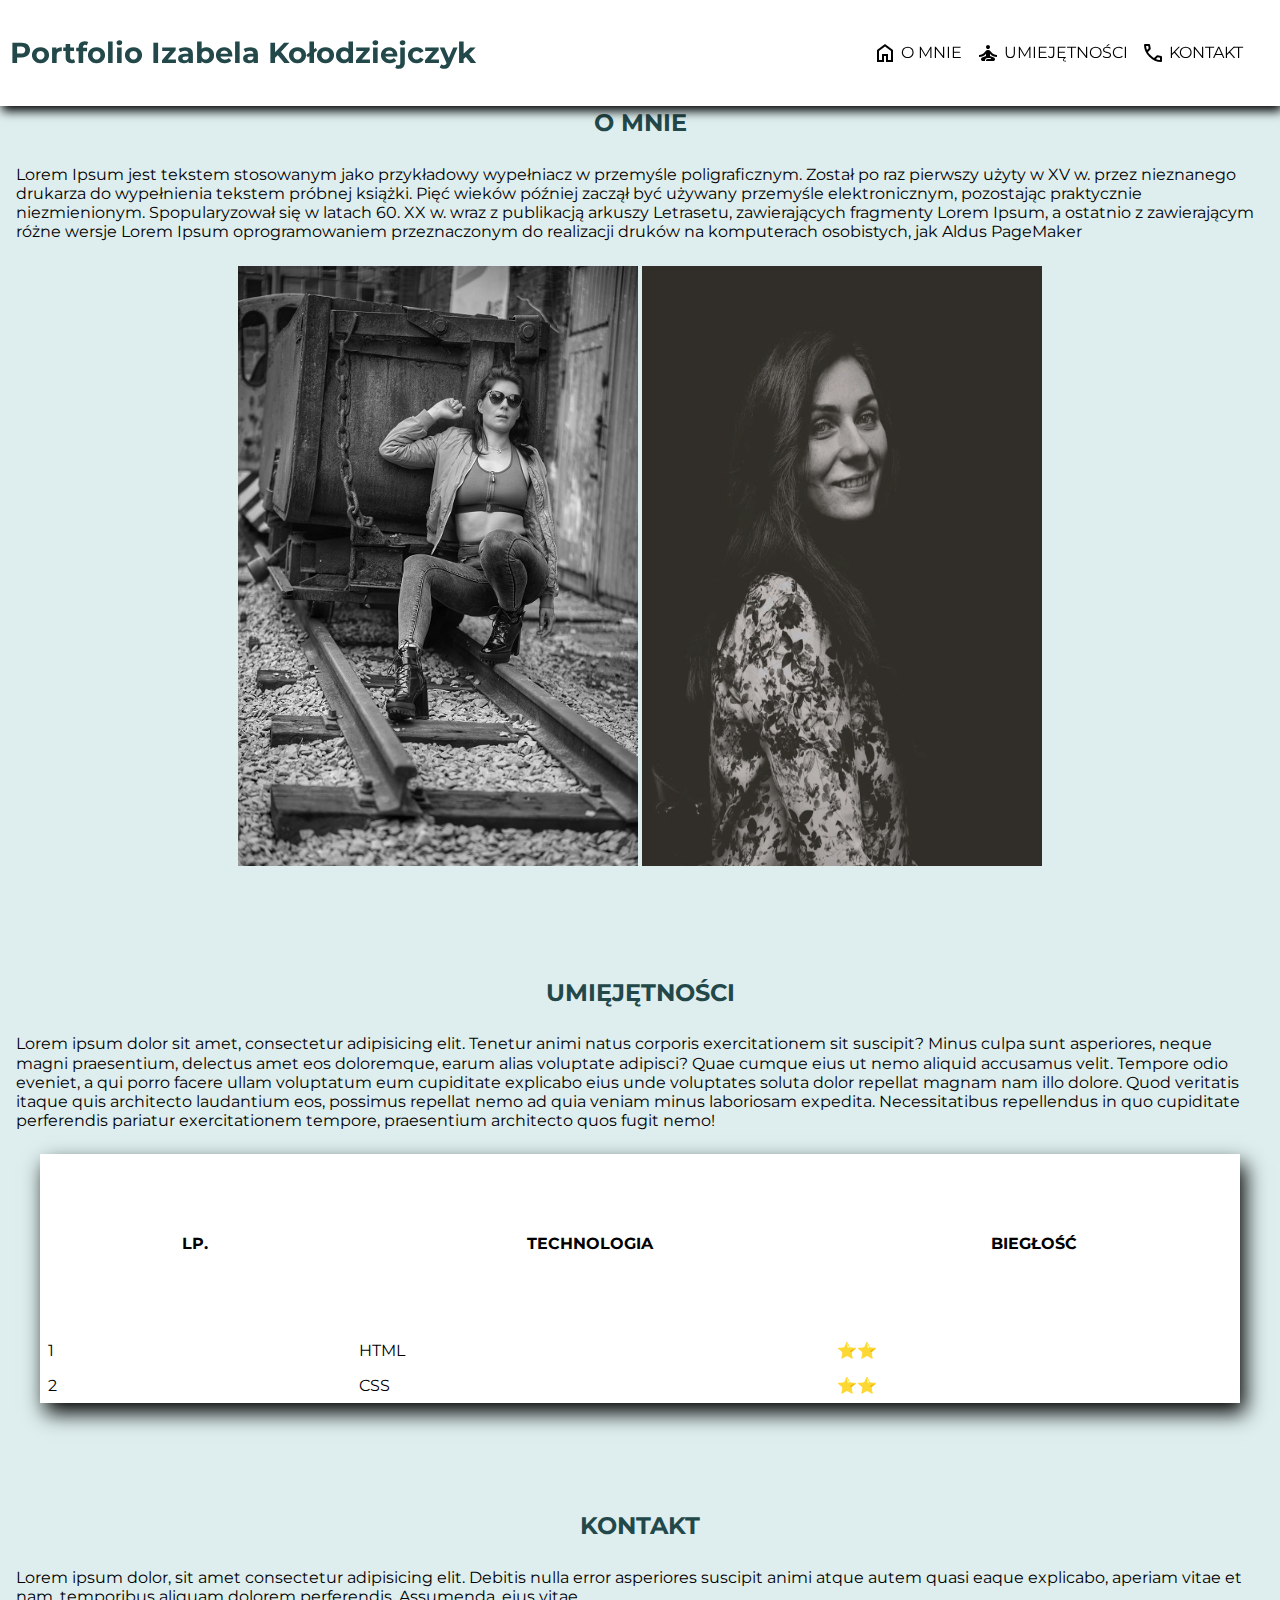
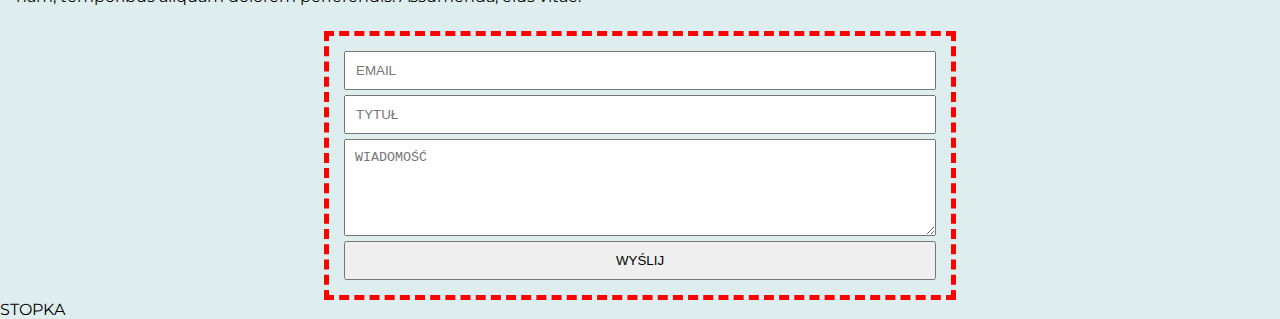
==== portfolio/index.html @ 6bcff5b6 "table" ====
<!DOCTYPE html>
<html lang="en">
  <head>
    <meta charset="UTF-8" />
    <meta http-equiv="X-UA-Compatible" content="IE=edge" />
    <meta name="viewport" content="width=device-width, initial-scale=1.0" />
    <title>Document</title>
    <link rel="stylesheet" href="style.css" />
    <link rel="preconnect" href="https://fonts.googleapis.com" />
    <link rel="preconnect" href="https://fonts.gstatic.com" crossorigin />
    <link
      href="https://fonts.googleapis.com/css2?family=Montserrat:wght@400;700&display=swap"
      rel="stylesheet"
    />
    <link
      rel="stylesheet"
      href="https://fonts.googleapis.com/css2?family=Material+Symbols+Outlined:opsz,wght,FILL,GRAD@20..48,100..700,0..1,-50..200"
    />
  </head>
  <!-- komentarz ctrl/ -->
  <body>
    <header class="bodyHeader">
      <h1>Portfolio Izabela Kołodziejczyk</h1>
      <nav>
        <input type="checkbox" id="toggler" />
        <label for="toggler">
          <div></div>
          <div></div>
          <div></div>
        </label>
        <!-- Nawigacja Główna -->
        <!-- <ol>
          ordered list (lista numerowana)
         <li>list item1</li> -->
        <!-- <li>list item2</li>
          <li>list item3</li> -->

        <!-- </ol>  -->
        <ul>
          <!-- unordered list (lista nienumerowana) -->
          <li>
            <a href="#about"
              ><span class="material-symbols-outlined"> home </span> O MNIE</a
            >
          </li>
          <li>
            <a href="#skills"
              ><span class="material-symbols-outlined"> self_improvement </span
              >UMIEJĘTNOŚCI</a
            >
          </li>
          <li>
            <a href="#contact"
              ><span class="material-symbols-outlined"> call </span>KONTAKT</a
            >
          </li>
        </ul>
      </nav>
    </header>
    <main id="about" class="wrapper">
      <header>
        <h2>O MNIE</h2>
        <div class="content">
          <p>
            Lorem Ipsum jest tekstem stosowanym jako przykładowy wypełniacz w
            przemyśle poligraficznym. Został po raz pierwszy użyty w XV w. przez
            nieznanego drukarza do wypełnienia tekstem próbnej książki. Pięć
            wieków później zaczął być używany przemyśle elektronicznym,
            pozostając praktycznie niezmienionym. Spopularyzował się w latach
            60. XX w. wraz z publikacją arkuszy Letrasetu, zawierających
            fragmenty Lorem Ipsum, a ostatnio z zawierającym różne wersje Lorem
            Ipsum oprogramowaniem przeznaczonym do realizacji druków na
            komputerach osobistych, jak Aldus PageMaker
          </p>
        </div>
      </header>
      <div>
        <img src="Iza.jpg" alt="Iza" /> <img src="Iza-photo.jpg" alt="Iza" />
      </div>
    </main>
    <article id="skills" class="wrapper">
      <header>
        <h2>UMIĘJĘTNOŚCI</h2>
        <div class="content">
          <p>
            Lorem ipsum dolor sit amet, consectetur adipisicing elit. Tenetur
            animi natus corporis exercitationem sit suscipit? Minus culpa sunt
            asperiores, neque magni praesentium, delectus amet eos doloremque,
            earum alias voluptate adipisci? Quae cumque eius ut nemo aliquid
            accusamus velit. Tempore odio eveniet, a qui porro facere ullam
            voluptatum eum cupiditate explicabo eius unde voluptates soluta
            dolor repellat magnam nam illo dolore. Quod veritatis itaque quis
            architecto laudantium eos, possimus repellat nemo ad quia veniam
            minus laboriosam expedita. Necessitatibus repellendus in quo
            cupiditate perferendis pariatur exercitationem tempore, praesentium
            architecto quos fugit nemo!
          </p>
        </div>
        <div class="tableWrapper">
          <!-- im większy border tym grubsza tabelka -->
          <table>
            <!-- nagłówek tabeli -->
            <thead>
              <!-- wiersz nagłówkowy -->
              <tr>
                <!-- TABLE HEADING komórka nagłówka -->
                <th>LP.</th>
                <th>TECHNOLOGIA</th>
                <th>BIEGŁOŚĆ</th>
              </tr>
            </thead>

            <!-- tabela właściwa (dane) -->
            <tbody>
              <!-- TABLE ROW (wiersz) -->
              <tr>
                <!-- TABLE DIVIDE (podział wiersza) -->
                <td>1</td>
                <td>HTML</td>
                <td>⭐⭐</td>
              </tr>

              <tr>
                <td>2</td>
                <td>CSS</td>
                <td>⭐⭐</td>
              </tr>
            </tbody>
          </table>
        </div>
      </header>
    </article>

    <section id="contact" class="wrapper">
      <header>
        <h2>KONTAKT</h2>
        <div class="content">
          <p>
            Lorem ipsum dolor, sit amet consectetur adipisicing elit. Debitis
            nulla error asperiores suscipit animi atque autem quasi eaque
            explicabo, aperiam vitae et nam, temporibus aliquam dolorem
            perferendis. Assumenda, eius vitae.
          </p>
        </div>
      </header>

      <form>
        <input type="email" placeholder="EMAIL" />
        <input type="text" placeholder="TYTUŁ" />
        <textarea cols="21" rows="5" placeholder="WIADOMOŚĆ"></textarea>
        <input type="submit" value="WYŚLIJ" />
      </form>
    </section>

    <footer>STOPKA</footer>
  </body>
</html>
---- portfolio/style.css ----
:root {
  --foreground-dark: #2b47e3;
  --foreground-light: #ffff;
  --background-dark: #deeeee;
  --background-light: #ffff;
}
* {
  box-sizing: border-box;
}

body {
  background-color: var(--background-dark);
  margin: 0;
  min-height: 1000px;
  font-family: "Montserrat", sans-serif;
}
a {
  text-decoration: none;
  color: inherit;
  display: flex;
  align-items: center;
}
.material-symbols-outlined {
  margin: 0.25rem;
}
.bodyHeader {
  background-color: var(--background-light);
  display: flex;
  justify-content: space-between;
  align-items: center;
  position: fixed;
  width: 100%;
  top: 0;
  box-shadow: 2px 5px 10px #000;
}
/*.bodyHeader nav {
}*/
h1 {
  /* jeśli podajemy 2 wartości : poz y, poz x */
  margin: 6px 10px;
  font-size: clamp(1.3rem, 2.5vw, 1.8rem);
  text-align: center;
  color: #23484a;
}
#toggler {
  display: none;
}
#toggler:checked ~ ul {
  right: 0;
}

label {
  /*border: 5px dashed red;*/
  width: 2rem;
  height: 2rem;
  position: absolute;
  top: 0;
  right: 0;
  margin: 0.15rem;
}
label div {
  height: 2px;
  width: 80%;
  background-color: #000;
  position: absolute;
  transition: 0.2s;
}
label div:nth-child(1) {
  top: calc(22% - 1px);
}
label div:nth-child(2) {
  top: calc(50% - 1px);
}
label div:nth-child(3) {
  top: calc(78% - 1px);
}
#toggler:checked ~ label div:nth-child(1) {
  transform: rotate(45deg);
  top: calc(50% - 1px);
}

#toggler:checked ~ label div:nth-child(2) {
  opacity: 0;
}
#toggler:checked ~ label div:nth-child(3) {
  transform: rotate(-45deg);
  top: calc(50% - 1px);
}
ul {
  background-color: var(--foreground-light);
  list-style-type: none;
  margin: 0;
  padding: 2rem;
  display: flex;
  position: fixed;
  right: -100%;
  /*top: 3rem;*/
  top: 2.5rem;
  height: calc(100% - 3.5rem);
  transition: 0.5s;
  flex-direction: column;
}
li {
  margin: 0.3rem;
}
/* warunek, wyłapujący wyświetlanie na komputerze */
@media (min-width: 768px) {
  ul {
    /* display:none; */
    flex-direction: row;
    position: static;
    background-color: transparent;
  }
  label {
    display: none;
  }
}
form {
  border: 5px dashed red;
  display: flex;
  flex-direction: column;
  padding: 15px;
  gap: 5px;
}

input,
textarea {
  padding: 10px;
}

img {
  width: 400px;
  height: 600px;
}

form {
  width: 50%;
}

.wrapper {
  /* border:5px dashed pink; */
  display: flex;
  flex-direction: column;
  align-items: center;
  padding: 3.5rem 0.5rem 0 0.5rem;
}
.wrapper header {
  width: 100%;
}
*h2 {
  text-align: center;
  padding: 2x;
}
.wrapper h2 {
  padding-top: 2rem;
  color: #23484a;
  text-align: center;
}
.wrapper p {
  margin: 0;
  margin-bottom: 1rem;
  padding: 0.5rem;
  line-height: 1.2rem;
}
.content {
}
table {
  border: 2px #23484a;
  box-shadow: 5px 10px 20px #000;
  width: 100%;

  border-collapse: collapse;
}
th {
  background-color: var(--foreground-light);
  padding: 5rem;
}
td {
  background-color: var(--foreground-light);
  padding: 0.5rem;
}
.tableWrapper {
  padding: 0 2rem;
}
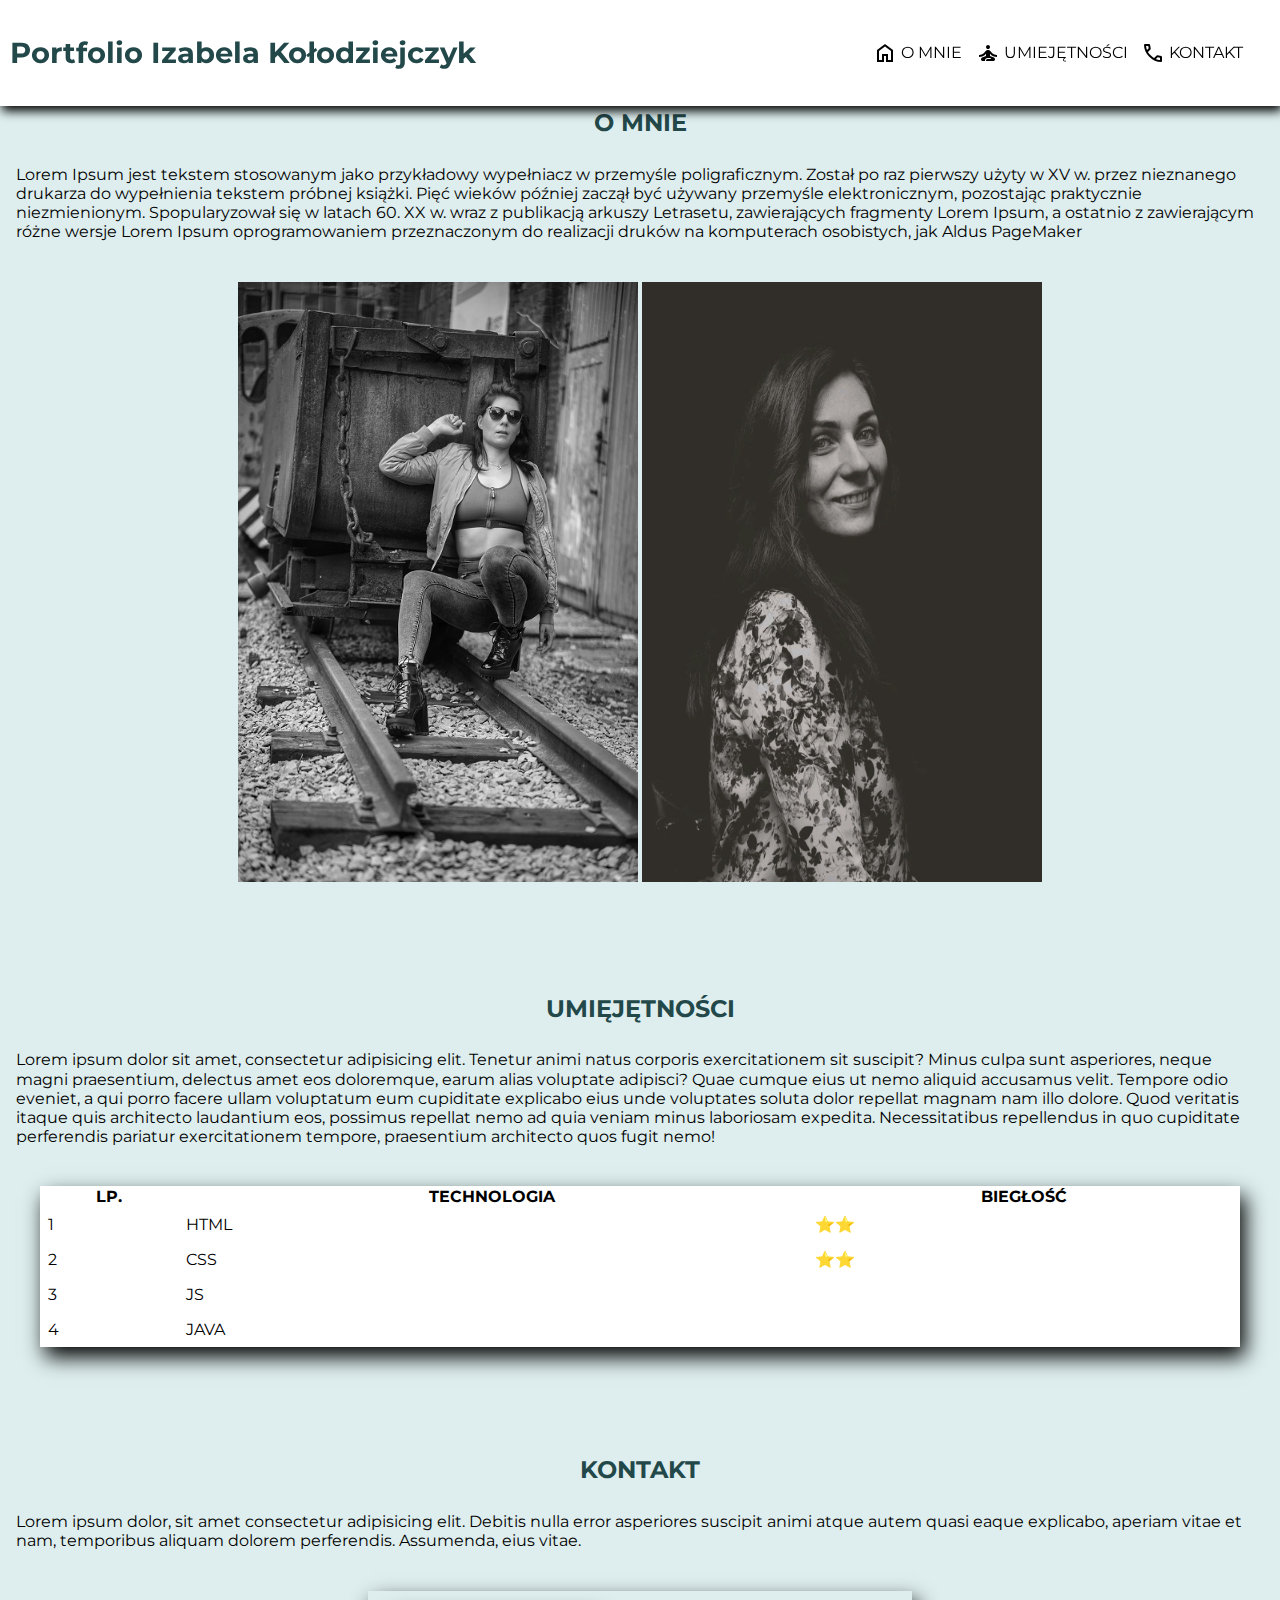
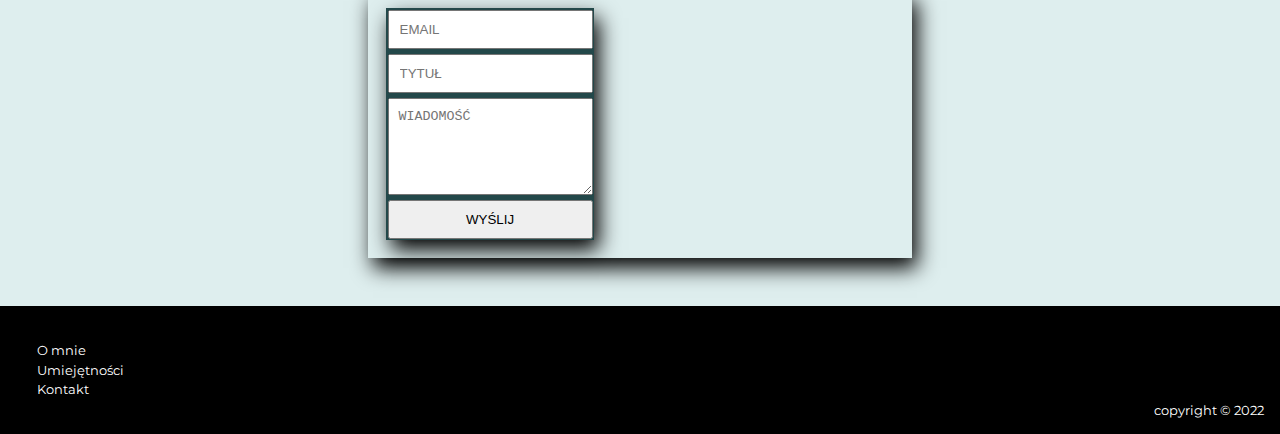
==== commit 84820bc8: "maps" ====
--- a/portfolio/index.html
+++ b/portfolio/index.html
@@ -125,6 +125,16 @@
                 <td>CSS</td>
                 <td>⭐⭐</td>
               </tr>
+              <tr>
+                <td>3</td>
+                <td>JS</td>
+                <td></td>
+              </tr>
+              <tr>
+                <td>4</td>
+                <td>JAVA</td>
+                <td></td>
+              </tr>
             </tbody>
           </table>
         </div>
@@ -143,15 +153,38 @@
           </p>
         </div>
       </header>
-
-      <form>
+<div class="contact">
+      
+  <form>
         <input type="email" placeholder="EMAIL" />
         <input type="text" placeholder="TYTUŁ" />
         <textarea cols="21" rows="5" placeholder="WIADOMOŚĆ"></textarea>
         <input type="submit" value="WYŚLIJ" />
       </form>
+   
+      <iframe
+      src="https://www.google.com/maps/embed?pb=!1m18!1m12!1m3!1d81603.22381546957!2d19.124836376492812!3d50.271377506838235!2m3!1f0!2f0!3f0!3m2!1i1024!2i768!4f13.1!3m3!1m2!1s0x4716da99feda4b29%3A0xcb6c2aa12b6507db!2sSosnowiec!5e0!3m2!1spl!2spl!4v1662054338573!5m2!1spl!2spl"
+      style="border: 0"
+      allowfullscreen=""
+      loading="lazy"
+      referrerpolicy="no-referrer-when-downgrade"
+    ></iframe>
     </section>
 
-    <footer>STOPKA</footer>
+  </div>
+  <footer>
+      <ol>
+        <li>
+          <a href="#about">O mnie</a>
+        </li>
+        <li>
+          <a href="#skills">Umiejętności</a>
+        </li>
+        <li>
+          <a href="#contact">Kontakt</a>
+        </li>
+      </ol>
+      <p>copyright &copy; 2022</p>
+    </footer>
   </body>
 </html>
--- a/portfolio/style.css
+++ b/portfolio/style.css
@@ -116,11 +116,13 @@
   }
 }
 form {
-  border: 5px dashed red;
   display: flex;
   flex-direction: column;
-  padding: 15px;
+  padding: 0.1rem;
+  margin: 0.1rem;
+  background-color: #23484a;
   gap: 5px;
+  box-shadow: 5px 10px 20px #000;
 }
 
 input,
@@ -158,22 +160,20 @@
 }
 .wrapper p {
   margin: 0;
-  margin-bottom: 1rem;
+  margin-bottom: 2rem;
   padding: 0.5rem;
   line-height: 1.2rem;
-}
-.content {
 }
 table {
   border: 2px #23484a;
   box-shadow: 5px 10px 20px #000;
   width: 100%;
+  background-color: #23484a;
 
   border-collapse: collapse;
 }
 th {
   background-color: var(--foreground-light);
-  padding: 5rem;
 }
 td {
   background-color: var(--foreground-light);
@@ -182,3 +182,30 @@
 .tableWrapper {
   padding: 0 2rem;
 }
+footer {
+  border: 2px;
+  margin-top: 3rem;
+  background-color: black;
+  color: white;
+  font-size: 0.8rem;
+  display: flex;
+  justify-content: space-between;
+  align-items: flex-end;
+  padding: 1rem;
+}
+footer ol {
+  list-style: none;
+  margin: 0;
+  padding: 1rem;
+  font-size: 0.8rem;
+}
+footer p {
+  margin: 0;
+}
+.contact {
+  display: flex;
+  justify-items: first baseline;
+  padding: 1rem;
+  border: 2px #23484a;
+  box-shadow: 5px 10px 20px #000;
+}
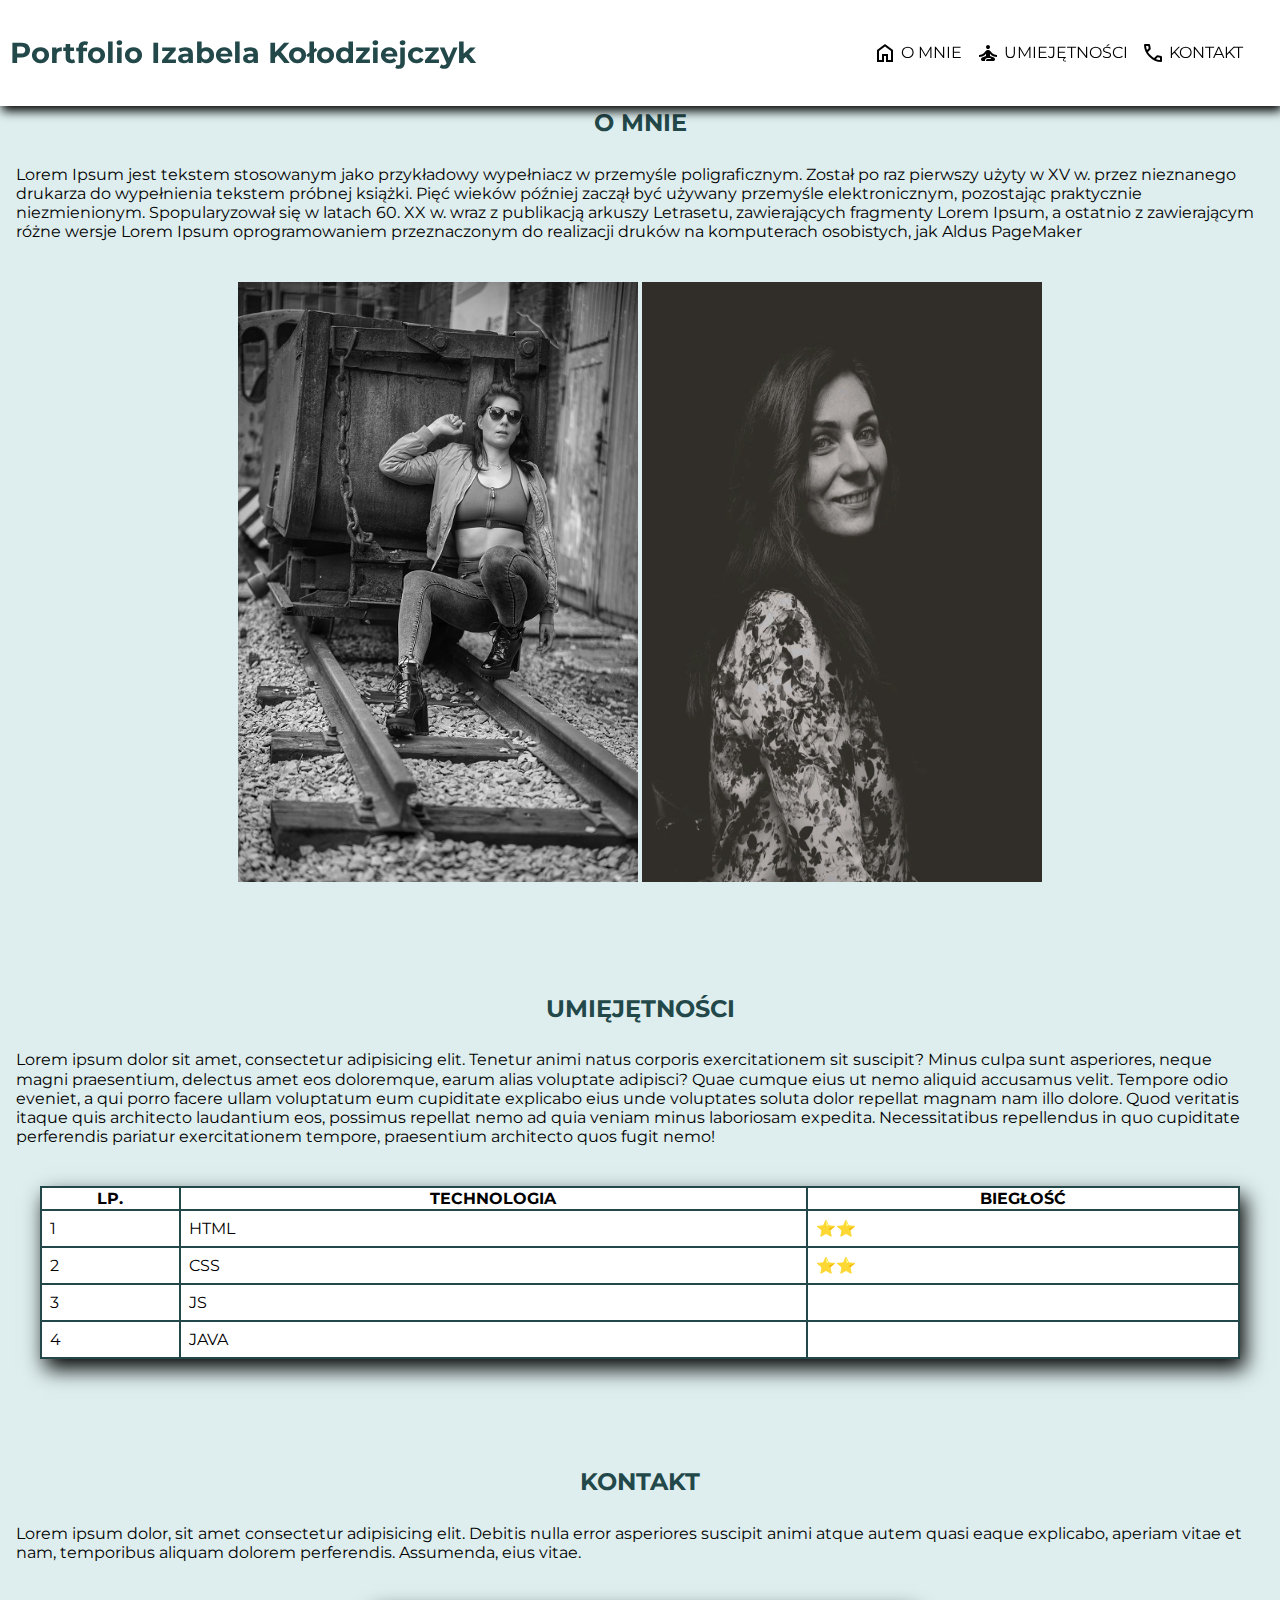
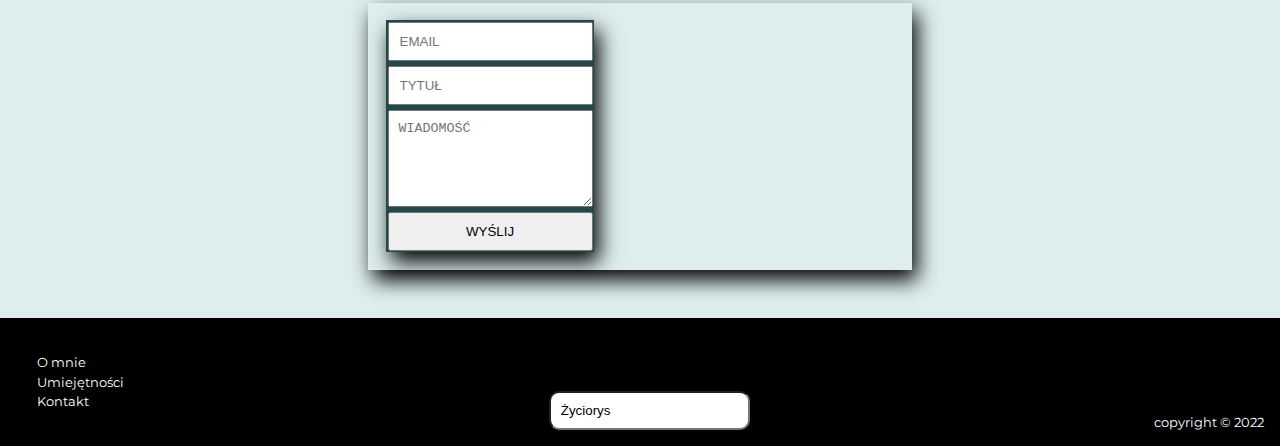
==== commit b1b00cc5: "nnn" ====
--- a/portfolio/index.html
+++ b/portfolio/index.html
@@ -184,6 +184,7 @@
           <a href="#contact">Kontakt</a>
         </li>
       </ol>
+      <input class="button" type="Życiorys" value="Życiorys" />
       <p>copyright &copy; 2022</p>
     </footer>
   </body>
--- a/portfolio/style.css
+++ b/portfolio/style.css
@@ -169,8 +169,7 @@
   box-shadow: 5px 10px 20px #000;
   width: 100%;
   background-color: #23484a;
-
-  border-collapse: collapse;
+  border-collapse: separate;
 }
 th {
   background-color: var(--foreground-light);
@@ -192,6 +191,7 @@
   justify-content: space-between;
   align-items: flex-end;
   padding: 1rem;
+  width: 100%;
 }
 footer ol {
   list-style: none;
@@ -209,3 +209,6 @@
   border: 2px #23484a;
   box-shadow: 5px 10px 20px #000;
 }
+.button {
+  border-radius: 10px;
+}
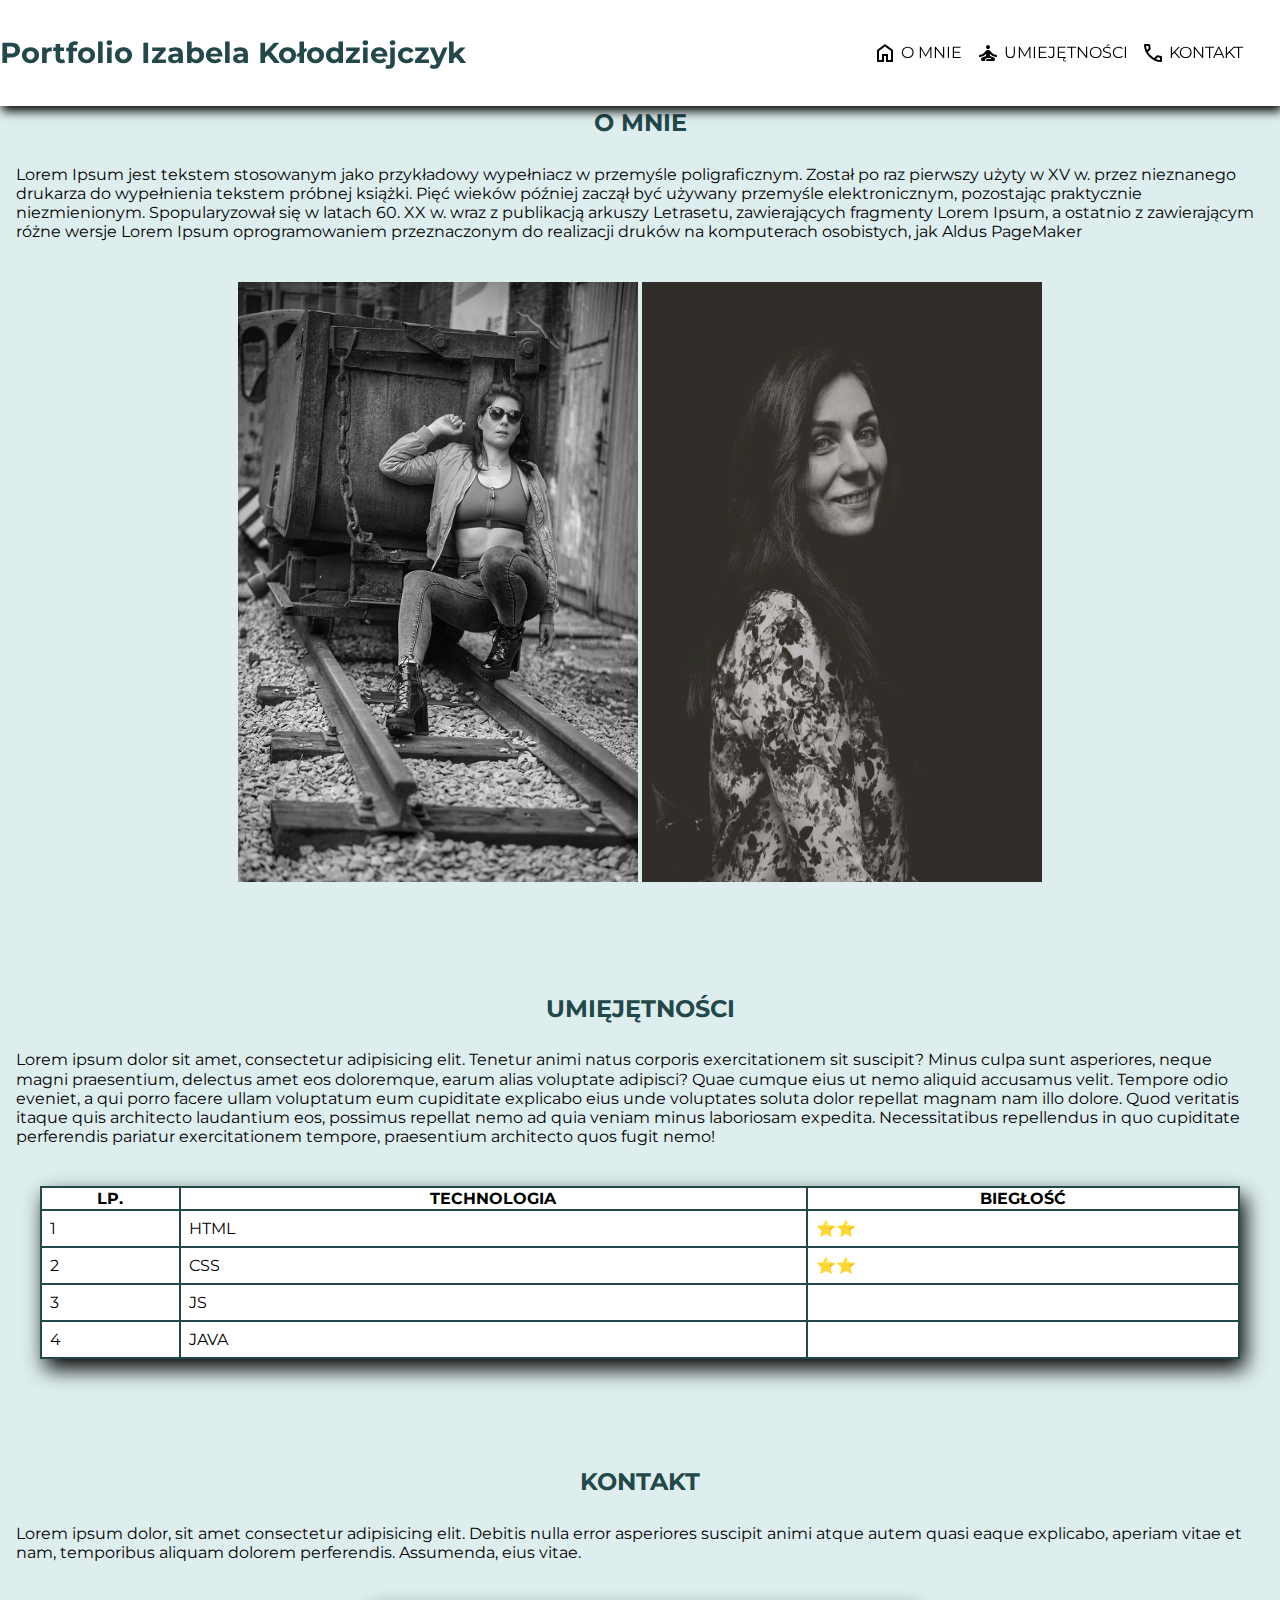
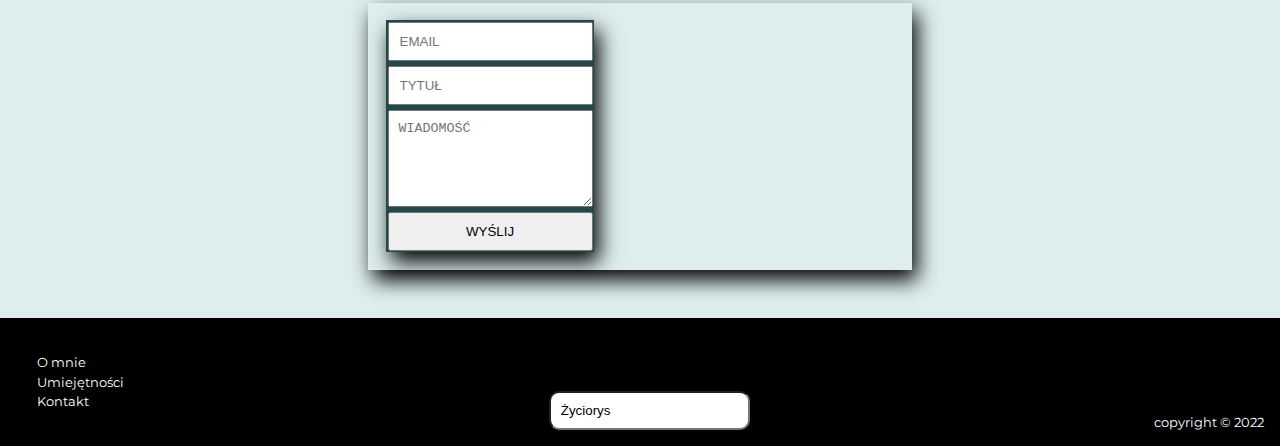
==== commit 90cc8031: "scss" ====
--- a/portfolio/index.html
+++ b/portfolio/index.html
@@ -5,7 +5,7 @@
     <meta http-equiv="X-UA-Compatible" content="IE=edge" />
     <meta name="viewport" content="width=device-width, initial-scale=1.0" />
     <title>Document</title>
-    <link rel="stylesheet" href="style.css" />
+    <link rel="stylesheet" href="style/style.css" />
     <link rel="preconnect" href="https://fonts.googleapis.com" />
     <link rel="preconnect" href="https://fonts.gstatic.com" crossorigin />
     <link
--- a/portfolio/style/style.css
+++ b/portfolio/style/style.css
@@ -0,0 +1,248 @@
+@charset "UTF-8";
+body .bodyHeader h1 {
+  margin: 0;
+}
+
+:root {
+  --foreground-dark: #2b47e3;
+  --foreground-light: #ffff;
+  --background-dark: #deeeee;
+  --background-light: #ffff;
+}
+
+* {
+  box-sizing: border-box;
+}
+
+body {
+  background-color: var(--background-dark);
+  margin: 0;
+  min-height: 1000px;
+  font-family: "Montserrat", sans-serif;
+}
+
+a {
+  text-decoration: none;
+  color: inherit;
+  display: flex;
+  align-items: center;
+}
+
+.material-symbols-outlined {
+  margin: 0.25rem;
+}
+
+.bodyHeader {
+  background-color: var(--background-light);
+  display: flex;
+  justify-content: space-between;
+  align-items: center;
+  position: fixed;
+  width: 100%;
+  top: 0;
+  box-shadow: 2px 5px 10px #000;
+}
+
+/*.bodyHeader nav {
+  }*/
+h1 {
+  /* jeśli podajemy 2 wartości : poz y, poz x */
+  margin: 6px 10px;
+  font-size: clamp(1.3rem, 2.5vw, 1.8rem);
+  text-align: center;
+  color: #23484a;
+}
+
+#toggler {
+  display: none;
+}
+
+#toggler:checked ~ ul {
+  right: 0;
+}
+
+label {
+  /*border: 5px dashed red;*/
+  width: 2rem;
+  height: 2rem;
+  position: absolute;
+  top: 0;
+  right: 0;
+  margin: 0.15rem;
+}
+
+label div {
+  height: 2px;
+  width: 80%;
+  background-color: #000;
+  position: absolute;
+  transition: 0.2s;
+}
+
+label div:nth-child(1) {
+  top: calc(22% - 1px);
+}
+
+label div:nth-child(2) {
+  top: calc(50% - 1px);
+}
+
+label div:nth-child(3) {
+  top: calc(78% - 1px);
+}
+
+#toggler:checked ~ label div:nth-child(1) {
+  transform: rotate(45deg);
+  top: calc(50% - 1px);
+}
+
+#toggler:checked ~ label div:nth-child(2) {
+  opacity: 0;
+}
+
+#toggler:checked ~ label div:nth-child(3) {
+  transform: rotate(-45deg);
+  top: calc(50% - 1px);
+}
+
+ul {
+  background-color: var(--foreground-light);
+  list-style-type: none;
+  margin: 0;
+  padding: 2rem;
+  display: flex;
+  position: fixed;
+  right: -100%;
+  /*top: 3rem;*/
+  top: 2.5rem;
+  height: calc(100% - 3.5rem);
+  transition: 0.5s;
+  flex-direction: column;
+}
+
+li {
+  margin: 0.3rem;
+}
+
+/* warunek, wyłapujący wyświetlanie na komputerze */
+@media (min-width: 768px) {
+  ul {
+    /* display:none; */
+    flex-direction: row;
+    position: static;
+    background-color: transparent;
+  }
+  label {
+    display: none;
+  }
+}
+form {
+  display: flex;
+  flex-direction: column;
+  padding: 0.1rem;
+  margin: 0.1rem;
+  background-color: #23484a;
+  gap: 5px;
+  box-shadow: 5px 10px 20px #000;
+}
+
+input,
+textarea {
+  padding: 10px;
+}
+
+img {
+  width: 400px;
+  height: 600px;
+}
+
+form {
+  width: 50%;
+}
+
+.wrapper {
+  /* border:5px dashed pink; */
+  display: flex;
+  flex-direction: column;
+  align-items: center;
+  padding: 3.5rem 0.5rem 0 0.5rem;
+}
+
+.wrapper header {
+  width: 100%;
+}
+
+* h2 {
+  text-align: center;
+  padding: 2x;
+}
+
+.wrapper h2 {
+  padding-top: 2rem;
+  color: #23484a;
+  text-align: center;
+}
+
+.wrapper p {
+  margin: 0;
+  margin-bottom: 2rem;
+  padding: 0.5rem;
+  line-height: 1.2rem;
+}
+
+table {
+  border: 2px #23484a;
+  box-shadow: 5px 10px 20px #000;
+  width: 100%;
+  background-color: #23484a;
+  border-collapse: separate;
+}
+
+th {
+  background-color: var(--foreground-light);
+}
+
+td {
+  background-color: var(--foreground-light);
+  padding: 0.5rem;
+}
+
+.tableWrapper {
+  padding: 0 2rem;
+}
+
+footer {
+  border: 2px;
+  margin-top: 3rem;
+  background-color: black;
+  color: white;
+  font-size: 0.8rem;
+  display: flex;
+  justify-content: space-between;
+  align-items: flex-end;
+  padding: 1rem;
+  width: 100%;
+}
+
+footer ol {
+  list-style: none;
+  margin: 0;
+  padding: 1rem;
+  font-size: 0.8rem;
+}
+
+footer p {
+  margin: 0;
+}
+
+.contact {
+  display: flex;
+  justify-items: first baseline;
+  padding: 1rem;
+  border: 2px #23484a;
+  box-shadow: 5px 10px 20px #000;
+}
+
+.button {
+  border-radius: 10px;
+}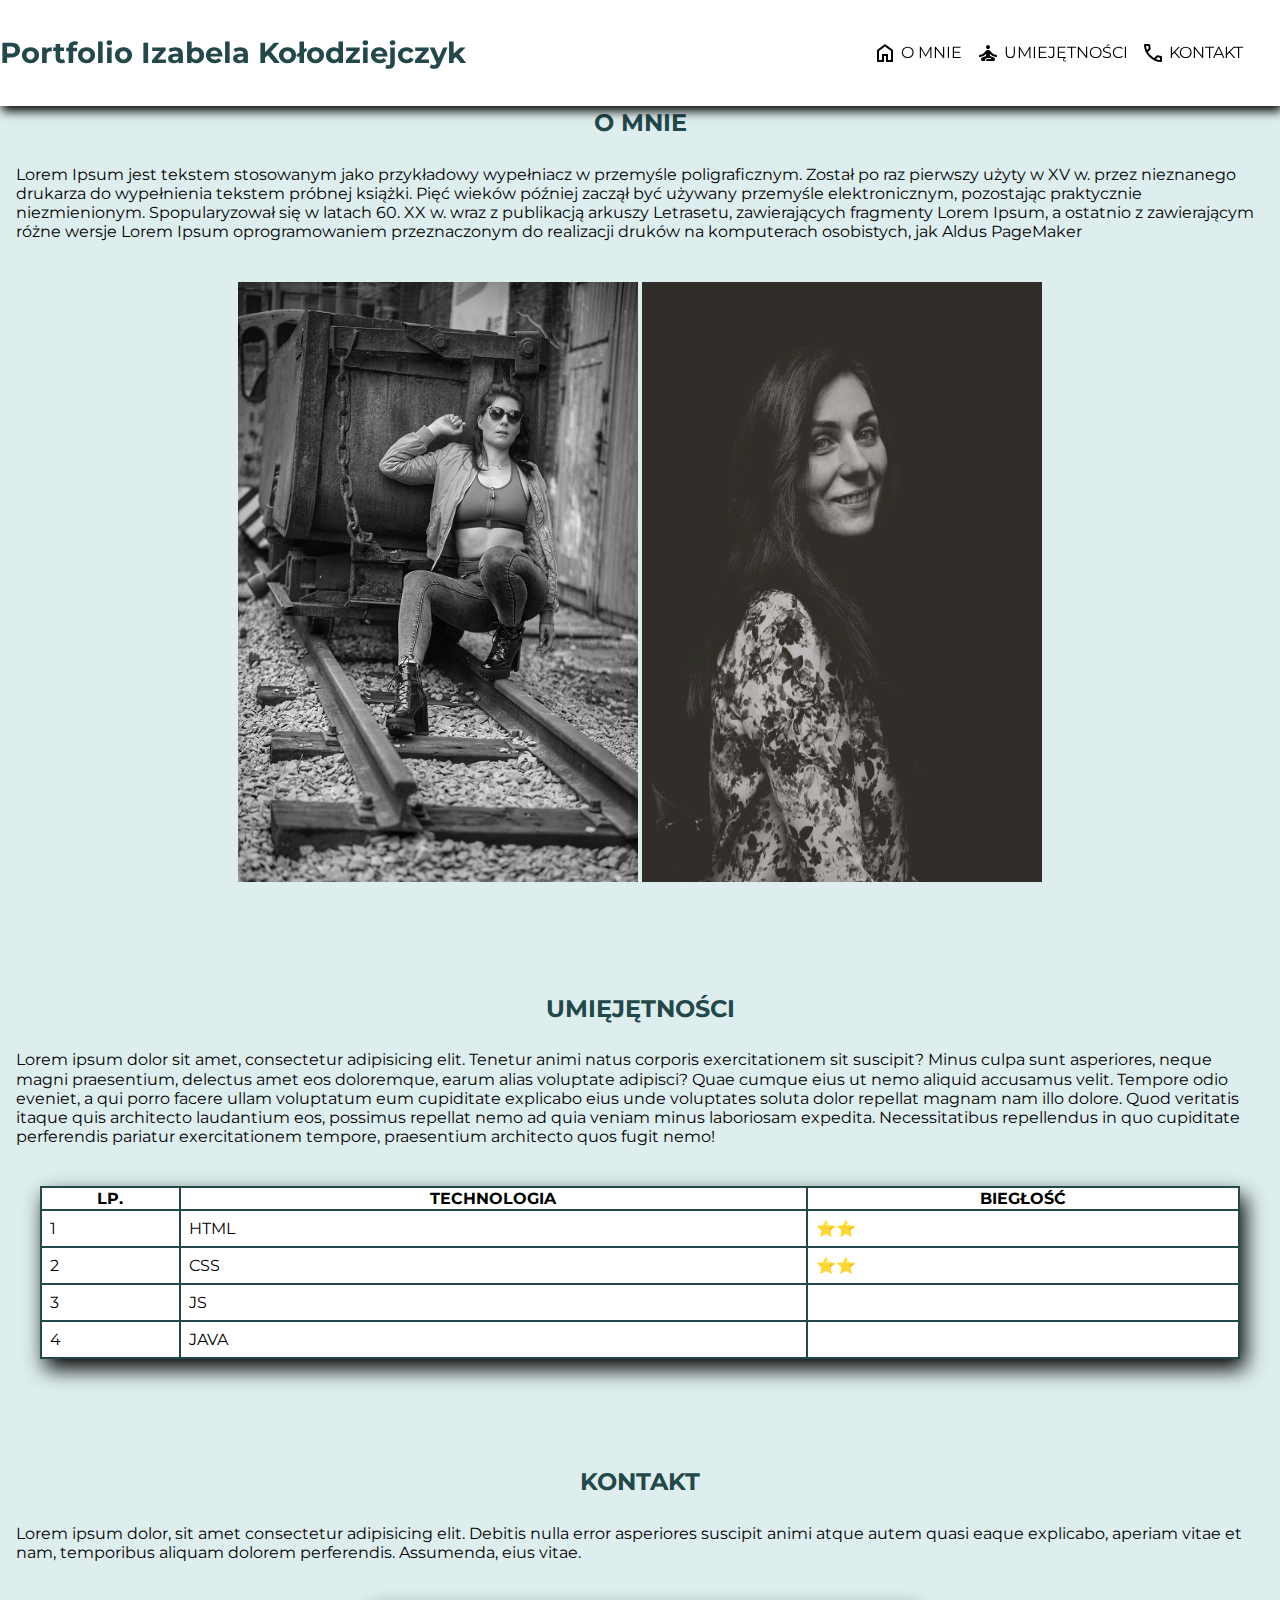
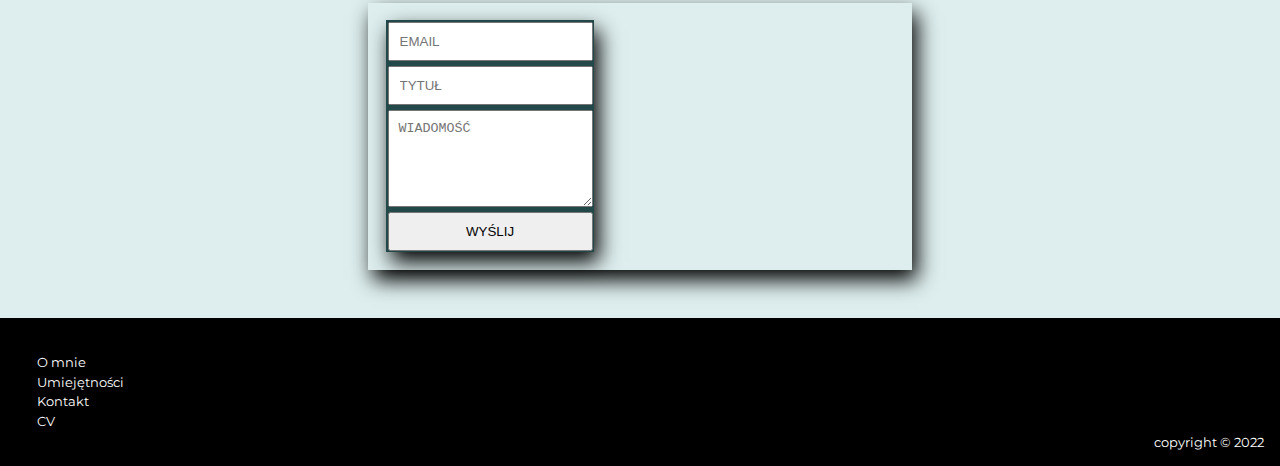
==== commit bd00c98c: "cv" ====
--- a/portfolio/index.html
+++ b/portfolio/index.html
@@ -183,8 +183,9 @@
         <li>
           <a href="#contact">Kontakt</a>
         </li>
+        <li> <a href="https://izabelakolodziejczyk-cv.netlify.app/">CV</li>
       </ol>
-      <input class="button" type="Życiorys" value="Życiorys" />
+     
       <p>copyright &copy; 2022</p>
     </footer>
   </body>
--- a/portfolio/style/style.css
+++ b/portfolio/style/style.css
@@ -1,6 +1,6 @@
 @charset "UTF-8";
-body .bodyHeader h1 {
-  margin: 0;
+* {
+  box-sizing: border-box;
 }
 
 :root {
@@ -10,8 +10,8 @@
   --background-light: #ffff;
 }
 
-* {
-  box-sizing: border-box;
+html {
+  scroll-behavior: smooth;
 }
 
 body {
@@ -19,6 +19,13 @@
   margin: 0;
   min-height: 1000px;
   font-family: "Montserrat", sans-serif;
+}
+body .material-symbols-outlined {
+  margin: 0.25rem;
+}
+
+body .bodyHeader h1 {
+  margin: 0;
 }
 
 a {
@@ -26,10 +33,6 @@
   color: inherit;
   display: flex;
   align-items: center;
-}
-
-.material-symbols-outlined {
-  margin: 0.25rem;
 }
 
 .bodyHeader {
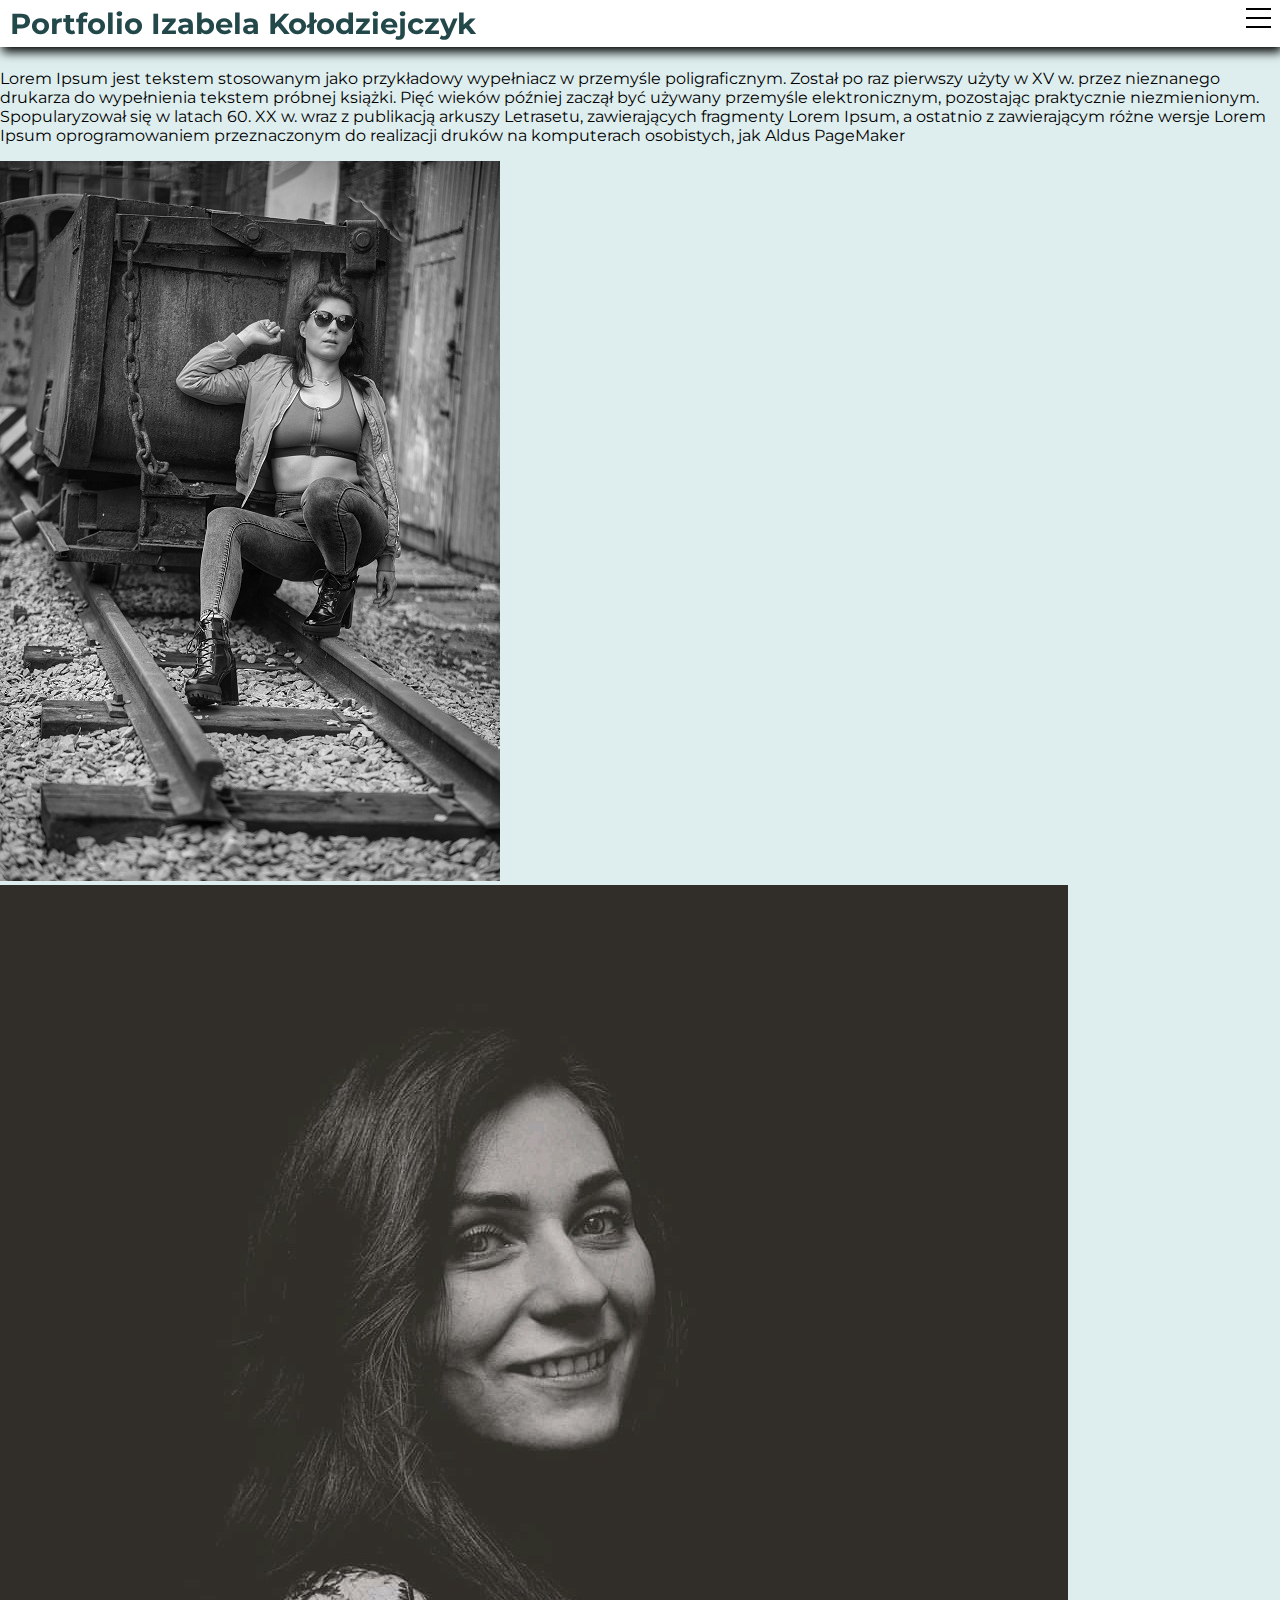
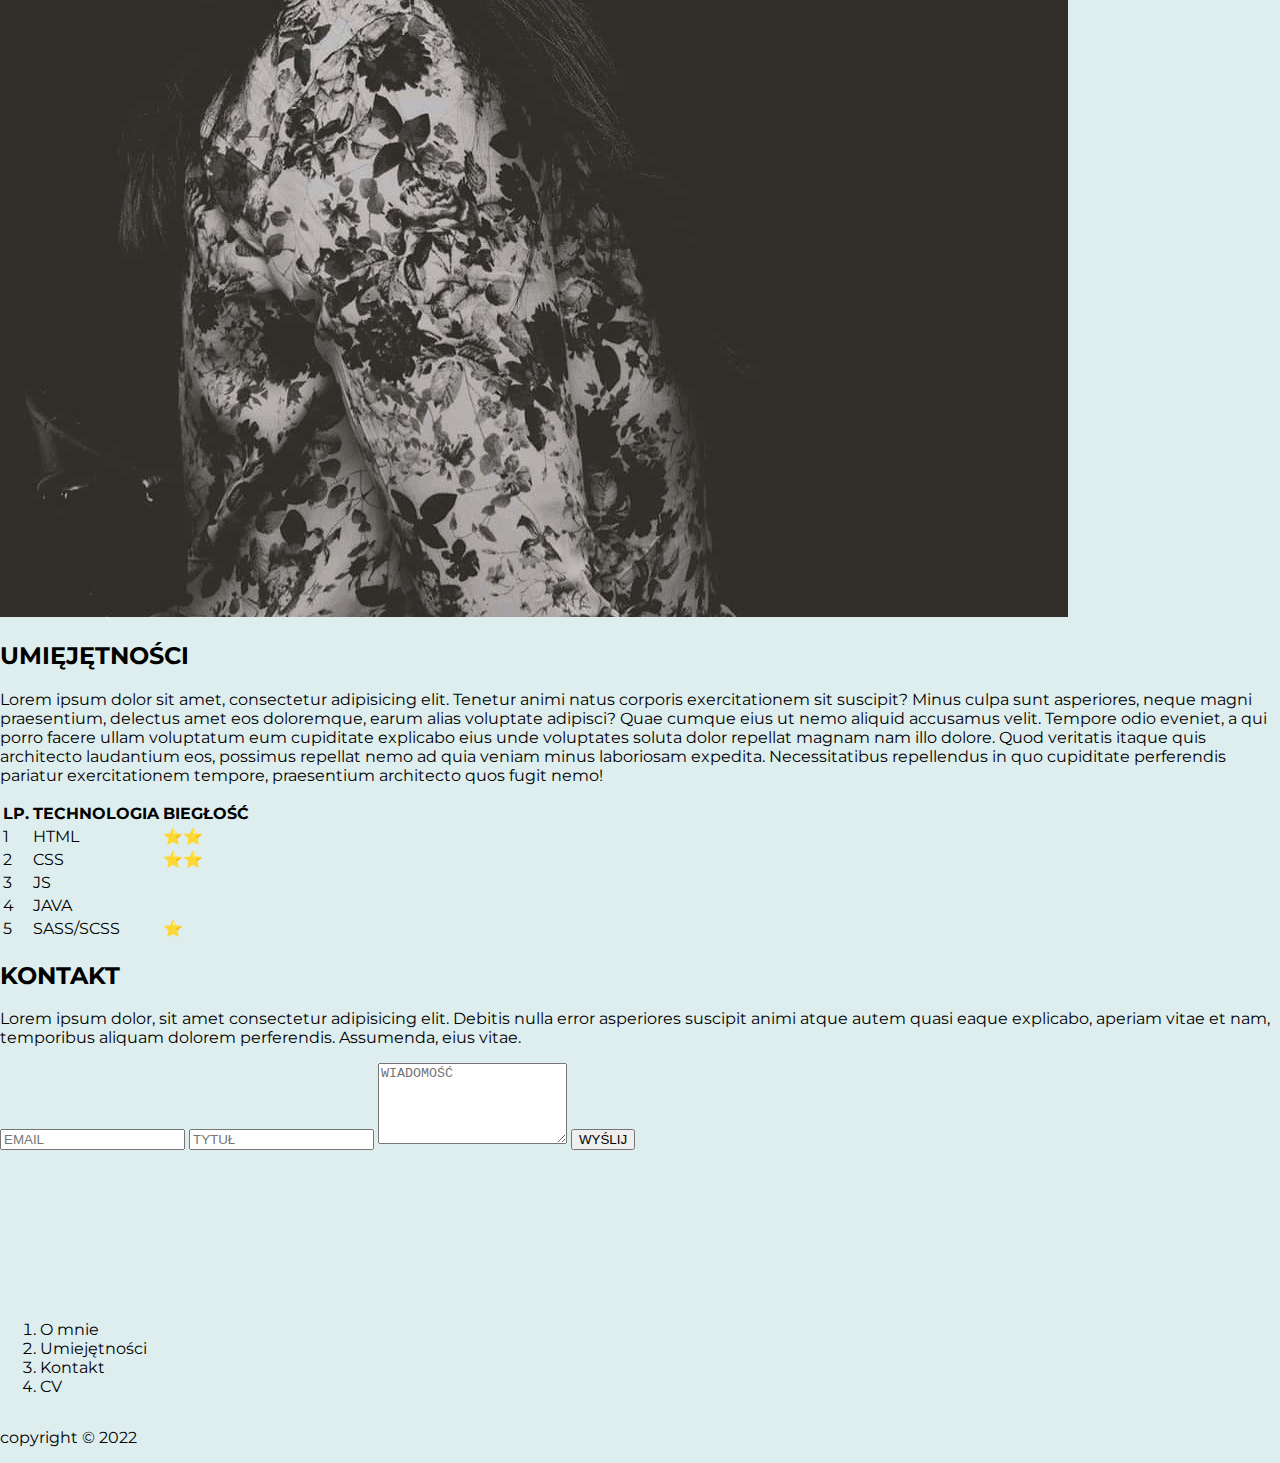
==== commit 07ac061a: "iii" ====
--- a/portfolio/index.html
+++ b/portfolio/index.html
@@ -60,19 +60,18 @@
     <main id="about" class="wrapper">
       <header>
         <h2>O MNIE</h2>
-        <div class="content">
-          <p>
-            Lorem Ipsum jest tekstem stosowanym jako przykładowy wypełniacz w
-            przemyśle poligraficznym. Został po raz pierwszy użyty w XV w. przez
-            nieznanego drukarza do wypełnienia tekstem próbnej książki. Pięć
-            wieków później zaczął być używany przemyśle elektronicznym,
-            pozostając praktycznie niezmienionym. Spopularyzował się w latach
-            60. XX w. wraz z publikacją arkuszy Letrasetu, zawierających
-            fragmenty Lorem Ipsum, a ostatnio z zawierającym różne wersje Lorem
-            Ipsum oprogramowaniem przeznaczonym do realizacji druków na
-            komputerach osobistych, jak Aldus PageMaker
-          </p>
-        </div>
+        <p>
+          Lorem Ipsum jest tekstem stosowanym jako przykładowy wypełniacz w
+          przemyśle poligraficznym. Został po raz pierwszy użyty w XV w. przez
+          nieznanego drukarza do wypełnienia tekstem próbnej książki. Pięć
+          wieków później zaczął być używany przemyśle elektronicznym,
+          pozostając praktycznie niezmienionym. Spopularyzował się w latach
+          60. XX w. wraz z publikacją arkuszy Letrasetu, zawierających
+          fragmenty Lorem Ipsum, a ostatnio z zawierającym różne wersje Lorem
+          Ipsum oprogramowaniem przeznaczonym do realizacji druków na
+          komputerach osobistych, jak Aldus PageMaker
+        </p>
+       
       </header>
       <div>
         <img src="Iza.jpg" alt="Iza" /> <img src="Iza-photo.jpg" alt="Iza" />
@@ -81,87 +80,89 @@
     <article id="skills" class="wrapper">
       <header>
         <h2>UMIĘJĘTNOŚCI</h2>
+        <p>
+          Lorem ipsum dolor sit amet, consectetur adipisicing elit. Tenetur
+          animi natus corporis exercitationem sit suscipit? Minus culpa sunt
+          asperiores, neque magni praesentium, delectus amet eos doloremque,
+          earum alias voluptate adipisci? Quae cumque eius ut nemo aliquid
+          accusamus velit. Tempore odio eveniet, a qui porro facere ullam
+          voluptatum eum cupiditate explicabo eius unde voluptates soluta
+          dolor repellat magnam nam illo dolore. Quod veritatis itaque quis
+          architecto laudantium eos, possimus repellat nemo ad quia veniam
+          minus laboriosam expedita. Necessitatibus repellendus in quo
+          cupiditate perferendis pariatur exercitationem tempore, praesentium
+          architecto quos fugit nemo!
+        </p>
         <div class="content">
-          <p>
-            Lorem ipsum dolor sit amet, consectetur adipisicing elit. Tenetur
-            animi natus corporis exercitationem sit suscipit? Minus culpa sunt
-            asperiores, neque magni praesentium, delectus amet eos doloremque,
-            earum alias voluptate adipisci? Quae cumque eius ut nemo aliquid
-            accusamus velit. Tempore odio eveniet, a qui porro facere ullam
-            voluptatum eum cupiditate explicabo eius unde voluptates soluta
-            dolor repellat magnam nam illo dolore. Quod veritatis itaque quis
-            architecto laudantium eos, possimus repellat nemo ad quia veniam
-            minus laboriosam expedita. Necessitatibus repellendus in quo
-            cupiditate perferendis pariatur exercitationem tempore, praesentium
-            architecto quos fugit nemo!
-          </p>
-        </div>
-        <div class="tableWrapper">
-          <!-- im większy border tym grubsza tabelka -->
-          <table>
-            <!-- nagłówek tabeli -->
-            <thead>
-              <!-- wiersz nagłówkowy -->
-              <tr>
-                <!-- TABLE HEADING komórka nagłówka -->
-                <th>LP.</th>
-                <th>TECHNOLOGIA</th>
-                <th>BIEGŁOŚĆ</th>
-              </tr>
-            </thead>
-
-            <!-- tabela właściwa (dane) -->
-            <tbody>
-              <!-- TABLE ROW (wiersz) -->
-              <tr>
-                <!-- TABLE DIVIDE (podział wiersza) -->
-                <td>1</td>
-                <td>HTML</td>
-                <td>⭐⭐</td>
-              </tr>
-
-              <tr>
-                <td>2</td>
-                <td>CSS</td>
-                <td>⭐⭐</td>
-              </tr>
-              <tr>
-                <td>3</td>
-                <td>JS</td>
-                <td></td>
-              </tr>
-              <tr>
-                <td>4</td>
-                <td>JAVA</td>
-                <td></td>
-              </tr>
-            </tbody>
-          </table>
+      
         </div>
       </header>
+      <div class="tableWrapper">
+        <!-- im większy border tym grubsza tabelka -->
+        <table>
+          <!-- nagłówek tabeli -->
+          <thead>
+            <!-- wiersz nagłówkowy -->
+            <tr>
+              <!-- TABLE HEADING komórka nagłówka -->
+              <th>LP.</th>
+              <th>TECHNOLOGIA</th>
+              <th>BIEGŁOŚĆ</th>
+            </tr>
+          </thead>
+
+          <!-- tabela właściwa (dane) -->
+          <tbody>
+            <!-- TABLE ROW (wiersz) -->
+            <tr>
+              <!-- TABLE DIVIDE (podział wiersza) -->
+              <td>1</td>
+              <td>HTML</td>
+              <td>⭐⭐</td>
+            </tr>
+
+            <tr>
+              <td>2</td>
+              <td>CSS</td>
+              <td>⭐⭐</td>
+            </tr>
+            <tr>
+              <td>3</td>
+              <td>JS</td>
+              <td></td>
+            </tr>
+            <tr>
+              <td>4</td>
+              <td>JAVA</td>
+              <td></td>
+            </tr>
+            <tr>
+              <td>5</td>
+              <td>SASS/SCSS</td>
+              <td>⭐</td>
+            </tr>
+          </tbody>
+        </table>
+      </div>
     </article>
 
     <section id="contact" class="wrapper">
       <header>
         <h2>KONTAKT</h2>
-        <div class="content">
-          <p>
-            Lorem ipsum dolor, sit amet consectetur adipisicing elit. Debitis
-            nulla error asperiores suscipit animi atque autem quasi eaque
-            explicabo, aperiam vitae et nam, temporibus aliquam dolorem
-            perferendis. Assumenda, eius vitae.
-          </p>
-        </div>
+        <p>
+          Lorem ipsum dolor, sit amet consectetur adipisicing elit. Debitis
+          nulla error asperiores suscipit animi atque autem quasi eaque
+          explicabo, aperiam vitae et nam, temporibus aliquam dolorem
+          perferendis. Assumenda, eius vitae.
+        </p>
       </header>
-<div class="contact">
-      
+<div class="contact">     
   <form>
         <input type="email" placeholder="EMAIL" />
         <input type="text" placeholder="TYTUŁ" />
         <textarea cols="21" rows="5" placeholder="WIADOMOŚĆ"></textarea>
         <input type="submit" value="WYŚLIJ" />
       </form>
-   
       <iframe
       src="https://www.google.com/maps/embed?pb=!1m18!1m12!1m3!1d81603.22381546957!2d19.124836376492812!3d50.271377506838235!2m3!1f0!2f0!3f0!3m2!1i1024!2i768!4f13.1!3m3!1m2!1s0x4716da99feda4b29%3A0xcb6c2aa12b6507db!2sSosnowiec!5e0!3m2!1spl!2spl!4v1662054338573!5m2!1spl!2spl"
       style="border: 0"
@@ -169,9 +170,8 @@
       loading="lazy"
       referrerpolicy="no-referrer-when-downgrade"
     ></iframe>
+  </div>
     </section>
-
-  </div>
   <footer>
       <ol>
         <li>
--- a/portfolio/style/style.css
+++ b/portfolio/style/style.css
@@ -1,8 +1,4 @@
 @charset "UTF-8";
-* {
-  box-sizing: border-box;
-}
-
 :root {
   --foreground-dark: #2b47e3;
   --foreground-light: #ffff;
@@ -10,6 +6,19 @@
   --background-light: #ffff;
 }
 
+* {
+  box-sizing: border-box;
+}
+* a {
+  text-decoration: none;
+  color: inherit;
+  display: flex;
+  align-items: center;
+}
+* .material-symbols-outlined {
+  margin: 0.25rem;
+}
+
 html {
   scroll-behavior: smooth;
 }
@@ -19,20 +28,6 @@
   margin: 0;
   min-height: 1000px;
   font-family: "Montserrat", sans-serif;
-}
-body .material-symbols-outlined {
-  margin: 0.25rem;
-}
-
-body .bodyHeader h1 {
-  margin: 0;
-}
-
-a {
-  text-decoration: none;
-  color: inherit;
-  display: flex;
-  align-items: center;
 }
 
 .bodyHeader {
@@ -44,11 +39,10 @@
   width: 100%;
   top: 0;
   box-shadow: 2px 5px 10px #000;
-}
-
-/*.bodyHeader nav {
-  }*/
-h1 {
+  /*.bodyHeader nav {
+    }*/
+}
+.bodyHeader h1 {
   /* jeśli podajemy 2 wartości : poz y, poz x */
   margin: 6px 10px;
   font-size: clamp(1.3rem, 2.5vw, 1.8rem);
@@ -56,15 +50,27 @@
   color: #23484a;
 }
 
-#toggler {
+nav {
+  /* warunek, wyłapujący wyświetlanie na komputerze */
+}
+nav #toggler {
   display: none;
 }
-
-#toggler:checked ~ ul {
+nav #toggler:checked ~ ul {
   right: 0;
 }
-
-label {
+nav #toggler:checked ~ label div:nth-child(1) {
+  transform: rotate(45deg);
+  top: calc(50% - 1px);
+}
+nav #toggler:checked ~ label div:nth-child(2) {
+  opacity: 0;
+}
+nav #toggler:checked ~ label div:nth-child(3) {
+  transform: rotate(-45deg);
+  top: calc(50% - 1px);
+}
+nav label {
   /*border: 5px dashed red;*/
   width: 2rem;
   height: 2rem;
@@ -73,42 +79,23 @@
   right: 0;
   margin: 0.15rem;
 }
-
-label div {
+nav label div {
   height: 2px;
   width: 80%;
   background-color: #000;
   position: absolute;
   transition: 0.2s;
 }
-
-label div:nth-child(1) {
+nav label div:nth-child(1) {
   top: calc(22% - 1px);
 }
-
-label div:nth-child(2) {
+nav label div:nth-child(2) {
   top: calc(50% - 1px);
 }
-
-label div:nth-child(3) {
+nav label div:nth-child(3) {
   top: calc(78% - 1px);
 }
-
-#toggler:checked ~ label div:nth-child(1) {
-  transform: rotate(45deg);
-  top: calc(50% - 1px);
-}
-
-#toggler:checked ~ label div:nth-child(2) {
-  opacity: 0;
-}
-
-#toggler:checked ~ label div:nth-child(3) {
-  transform: rotate(-45deg);
-  top: calc(50% - 1px);
-}
-
-ul {
+nav ul {
   background-color: var(--foreground-light);
   list-style-type: none;
   margin: 0;
@@ -122,99 +109,90 @@
   transition: 0.5s;
   flex-direction: column;
 }
-
-li {
+nav ul li {
   margin: 0.3rem;
 }
-
-/* warunek, wyłapujący wyświetlanie na komputerze */
 @media (min-width: 768px) {
-  ul {
+  nav body .bodyHeader nav ul {
     /* display:none; */
     flex-direction: row;
     position: static;
-    background-color: transparent;
-  }
-  label {
+  }
+  nav body .bodyHeader nav ul label {
     display: none;
   }
-}
-form {
+  nav body .wrapper {
+    border: 10px dashed red;
+    flex-direction: row;
+    flex-direction: row-reverse;
+  }
+  nav body .wrapper * {
+    border: 10px dashed blue;
+    flex: 1;
+    text-align: center;
+    padding: 3rem;
+  }
+}
+nav form {
   display: flex;
   flex-direction: column;
   padding: 0.1rem;
   margin: 0.1rem;
   background-color: #23484a;
   gap: 5px;
-  box-shadow: 5px 10px 20px #000;
-}
-
-input,
-textarea {
+  width: 50%;
+}
+nav form input,
+nav form textarea {
   padding: 10px;
 }
-
-img {
+nav img {
   width: 400px;
   height: 600px;
 }
-
-form {
-  width: 50%;
-}
-
-.wrapper {
+nav .wrapper {
   /* border:5px dashed pink; */
   display: flex;
   flex-direction: column;
   align-items: center;
   padding: 3.5rem 0.5rem 0 0.5rem;
 }
-
-.wrapper header {
+nav .wrapper header {
   width: 100%;
 }
-
-* h2 {
-  text-align: center;
-  padding: 2x;
-}
-
-.wrapper h2 {
+nav .wrapper header h2 {
   padding-top: 2rem;
   color: #23484a;
   text-align: center;
 }
-
-.wrapper p {
+nav .wrapper .content p {
   margin: 0;
   margin-bottom: 2rem;
   padding: 0.5rem;
   line-height: 1.2rem;
 }
-
-table {
+nav .wrapper .tableWrapper {
+  padding: 0 2rem;
+}
+nav .wrapper table {
   border: 2px #23484a;
   box-shadow: 5px 10px 20px #000;
-  width: 100%;
+  width: 50%;
   background-color: #23484a;
   border-collapse: separate;
 }
-
-th {
+nav .wrapper table th {
   background-color: var(--foreground-light);
 }
-
-td {
+nav .wrapper table td {
   background-color: var(--foreground-light);
   padding: 0.5rem;
 }
-
-.tableWrapper {
-  padding: 0 2rem;
-}
-
-footer {
+nav .wrapper * h2 {
+  text-align: center;
+  padding: 2x;
+}
+nav .wrapper footer {
   border: 2px;
   margin-top: 3rem;
   background-color: black;
@@ -226,26 +204,24 @@
   padding: 1rem;
   width: 100%;
 }
-
-footer ol {
+nav .wrapper footer ol {
   list-style: none;
   margin: 0;
   padding: 1rem;
   font-size: 0.8rem;
 }
-
-footer p {
-  margin: 0;
-}
-
-.contact {
+nav .wrapper footer p {
+  margin: 0;
+}
+nav .wrapper .contact {
   display: flex;
   justify-items: first baseline;
   padding: 1rem;
   border: 2px #23484a;
   box-shadow: 5px 10px 20px #000;
 }
-
-.button {
+nav .wrapper .button {
   border-radius: 10px;
+  display: flex;
+  width: 70px 20px;
 }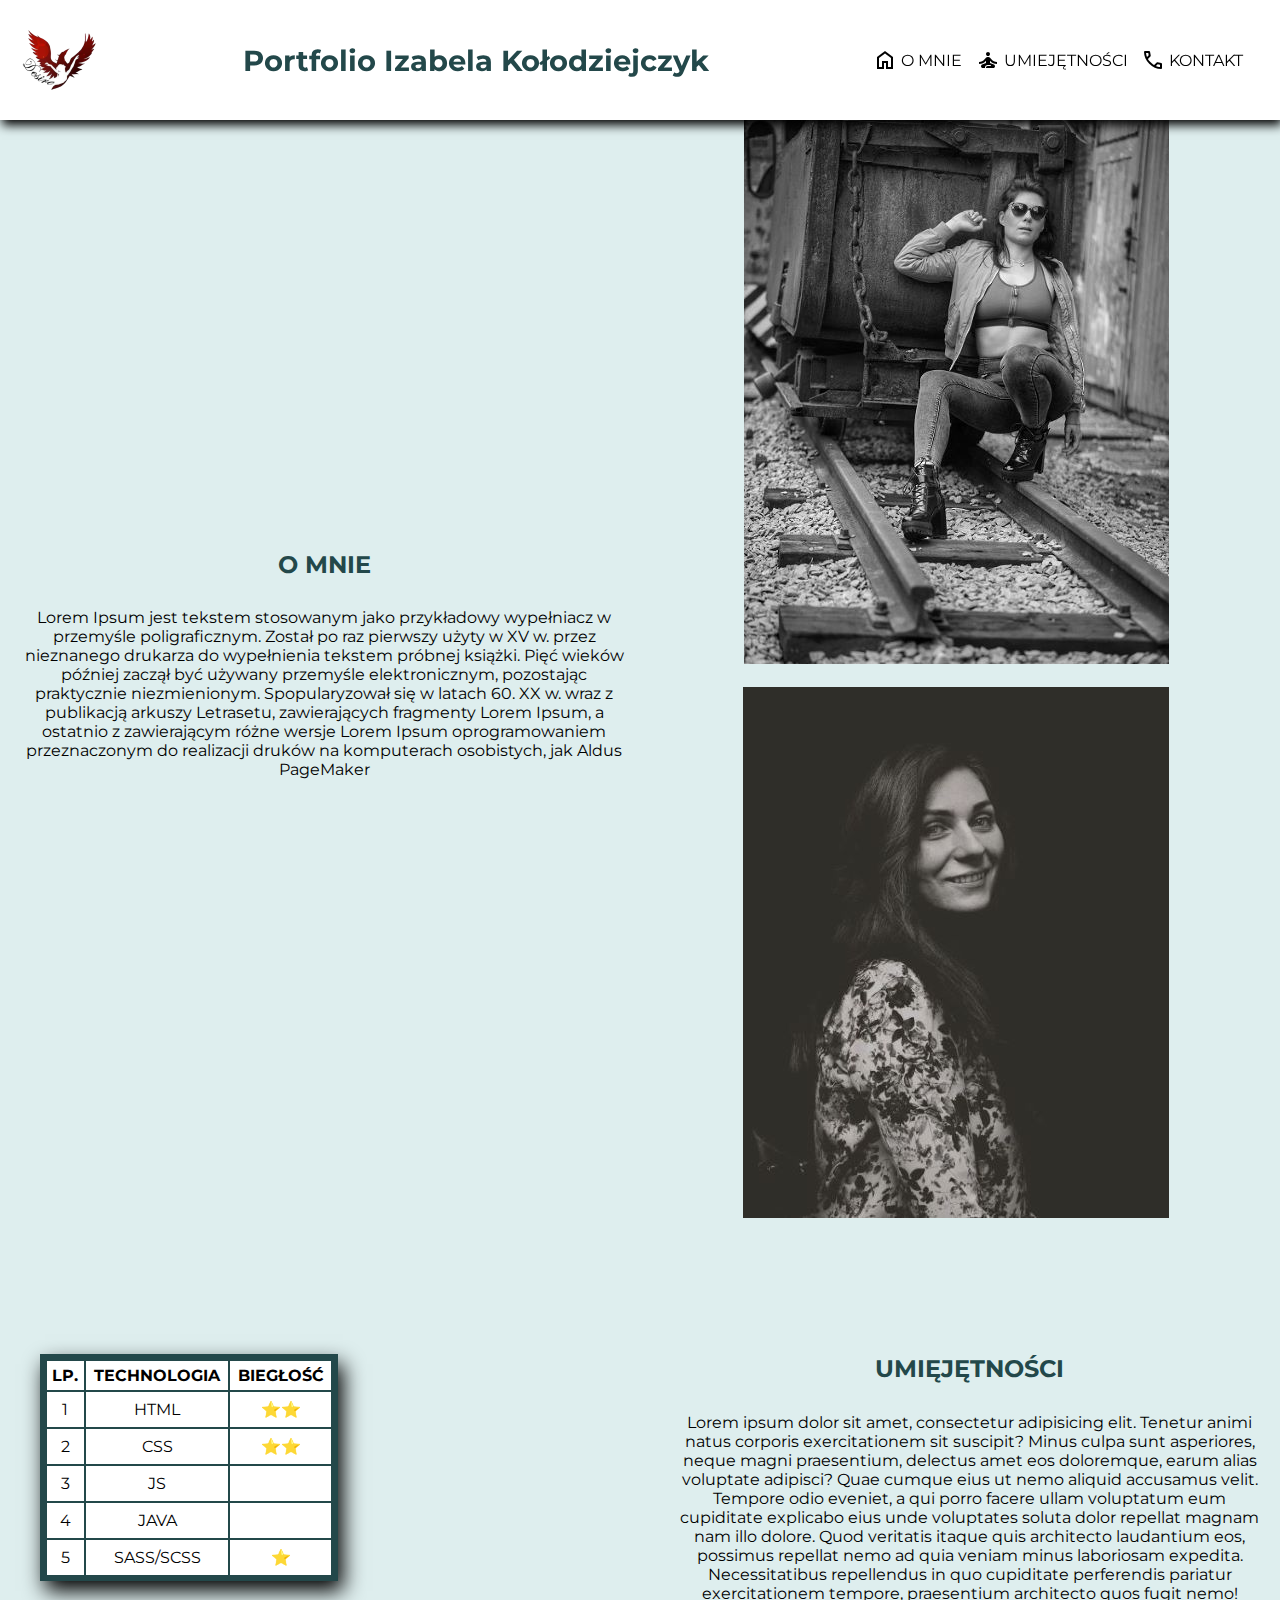
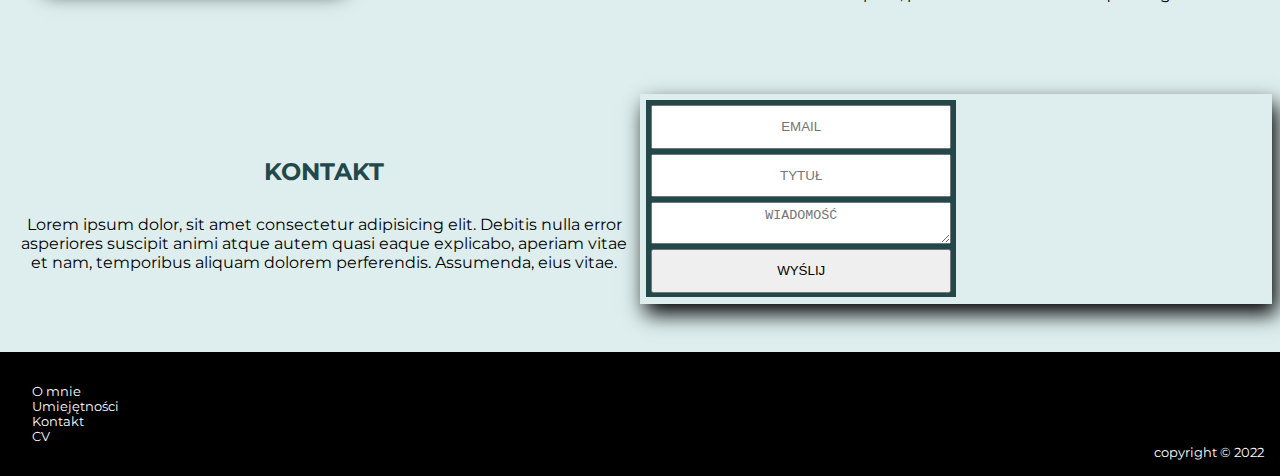
==== commit ca0baa60: "bootstrap" ====
--- a/portfolio/index.html
+++ b/portfolio/index.html
@@ -4,12 +4,13 @@
     <meta charset="UTF-8" />
     <meta http-equiv="X-UA-Compatible" content="IE=edge" />
     <meta name="viewport" content="width=device-width, initial-scale=1.0" />
-    <title>Document</title>
+    <title>Izabela Kołodziejczyk</title>
     <link rel="stylesheet" href="style/style.css" />
     <link rel="preconnect" href="https://fonts.googleapis.com" />
     <link rel="preconnect" href="https://fonts.gstatic.com" crossorigin />
-    <link
-      href="https://fonts.googleapis.com/css2?family=Montserrat:wght@400;700&display=swap"
+    <meta name="discription" content="Nazywam się Izabela Kołodziejczyk i robię kody. Dopiero się uczę ale się nauczę.">
+  
+     <link href="https://fonts.googleapis.com/css2?family=Montserrat:wght@400;700&display=swap"
       rel="stylesheet"
     />
     <link
@@ -20,7 +21,9 @@
   <!-- komentarz ctrl/ -->
   <body>
     <header class="bodyHeader">
+      <img src="Desire-logo-1.png" alt="Desire">
       <h1>Portfolio Izabela Kołodziejczyk</h1>
+
       <nav>
         <input type="checkbox" id="toggler" />
         <label for="toggler">
@@ -73,8 +76,15 @@
         </p>
        
       </header>
-      <div>
-        <img src="Iza.jpg" alt="Iza" /> <img src="Iza-photo.jpg" alt="Iza" />
+      <div id="carouselExampleSlidesOnly" class="carousel slide" data-bs-ride="carousel">
+        <div class="carousel-inner">
+          <div class="carousel-item active">
+            <img src="Iza-1.jpg" class="d-block w-100" alt="Iza-1">
+          </div>
+          <div class="carousel-item">
+            <img src="Iza-2.jpg" class="d-block w-100" alt="Iza-2">
+          </div>
+        </div>
       </div>
     </main>
     <article id="skills" class="wrapper">
@@ -185,8 +195,10 @@
         </li>
         <li> <a href="https://izabelakolodziejczyk-cv.netlify.app/">CV</li>
       </ol>
-     
-      <p>copyright &copy; 2022</p>
+   
+        <p>copyright &copy; 2022</p>
+        
+ 
     </footer>
   </body>
 </html>
--- a/portfolio/style/style.css
+++ b/portfolio/style/style.css
@@ -112,28 +112,8 @@
 nav ul li {
   margin: 0.3rem;
 }
-@media (min-width: 768px) {
-  nav body .bodyHeader nav ul {
-    /* display:none; */
-    flex-direction: row;
-    position: static;
-  }
-  nav body .bodyHeader nav ul label {
-    display: none;
-  }
-  nav body .wrapper {
-    border: 10px dashed red;
-    flex-direction: row;
-    flex-direction: row-reverse;
-  }
-  nav body .wrapper * {
-    border: 10px dashed blue;
-    flex: 1;
-    text-align: center;
-    padding: 3rem;
-  }
-}
-nav form {
+
+form {
   display: flex;
   flex-direction: column;
   padding: 0.1rem;
@@ -142,57 +122,55 @@
   gap: 5px;
   width: 50%;
 }
-nav form input,
-nav form textarea {
+form input,
+form textarea {
   padding: 10px;
 }
-nav img {
-  width: 400px;
-  height: 600px;
-}
-nav .wrapper {
+
+.wrapper {
   /* border:5px dashed pink; */
   display: flex;
   flex-direction: column;
   align-items: center;
   padding: 3.5rem 0.5rem 0 0.5rem;
 }
-nav .wrapper header {
-  width: 100%;
-}
-nav .wrapper header h2 {
+.wrapper header {
+  width: 100%;
+}
+.wrapper header h2 {
   padding-top: 2rem;
   color: #23484a;
   text-align: center;
 }
-nav .wrapper .content p {
+.wrapper .content p {
   margin: 0;
   margin-bottom: 2rem;
   padding: 0.5rem;
   line-height: 1.2rem;
 }
-nav .wrapper .tableWrapper {
+.wrapper .tableWrapper {
   padding: 0 2rem;
 }
-nav .wrapper table {
-  border: 2px #23484a;
+.wrapper table {
   box-shadow: 5px 10px 20px #000;
   width: 50%;
   background-color: #23484a;
   border-collapse: separate;
 }
-nav .wrapper table th {
+.wrapper table th {
   background-color: var(--foreground-light);
 }
-nav .wrapper table td {
+.wrapper table td {
   background-color: var(--foreground-light);
   padding: 0.5rem;
 }
-nav .wrapper * h2 {
+.wrapper h2 {
   text-align: center;
-  padding: 2x;
-}
-nav .wrapper footer {
+  padding: 2px;
+  width: 100%;
+}
+
+footer {
   border: 2px;
   margin-top: 3rem;
   background-color: black;
@@ -204,24 +182,48 @@
   padding: 1rem;
   width: 100%;
 }
-nav .wrapper footer ol {
+footer ol {
   list-style: none;
   margin: 0;
   padding: 1rem;
   font-size: 0.8rem;
 }
-nav .wrapper footer p {
-  margin: 0;
-}
-nav .wrapper .contact {
+footer p {
+  margin: 0;
+}
+
+.contact {
   display: flex;
   justify-items: first baseline;
   padding: 1rem;
   border: 2px #23484a;
   box-shadow: 5px 10px 20px #000;
 }
-nav .wrapper .button {
+
+.button {
   border-radius: 10px;
   display: flex;
   width: 70px 20px;
+}
+
+@media (min-width: 768px) {
+  body .bodyHeader nav ul {
+    /* display:none; */
+    flex-direction: row;
+    position: static;
+  }
+  body .bodyHeader nav label {
+    display: none;
+  }
+  body .wrapper {
+    flex-direction: row;
+  }
+  body .wrapper:nth-child(odd) {
+    flex-direction: row-reverse;
+  }
+  body .wrapper * {
+    flex: 1;
+    text-align: center;
+    padding: 0.3rem;
+  }
 }